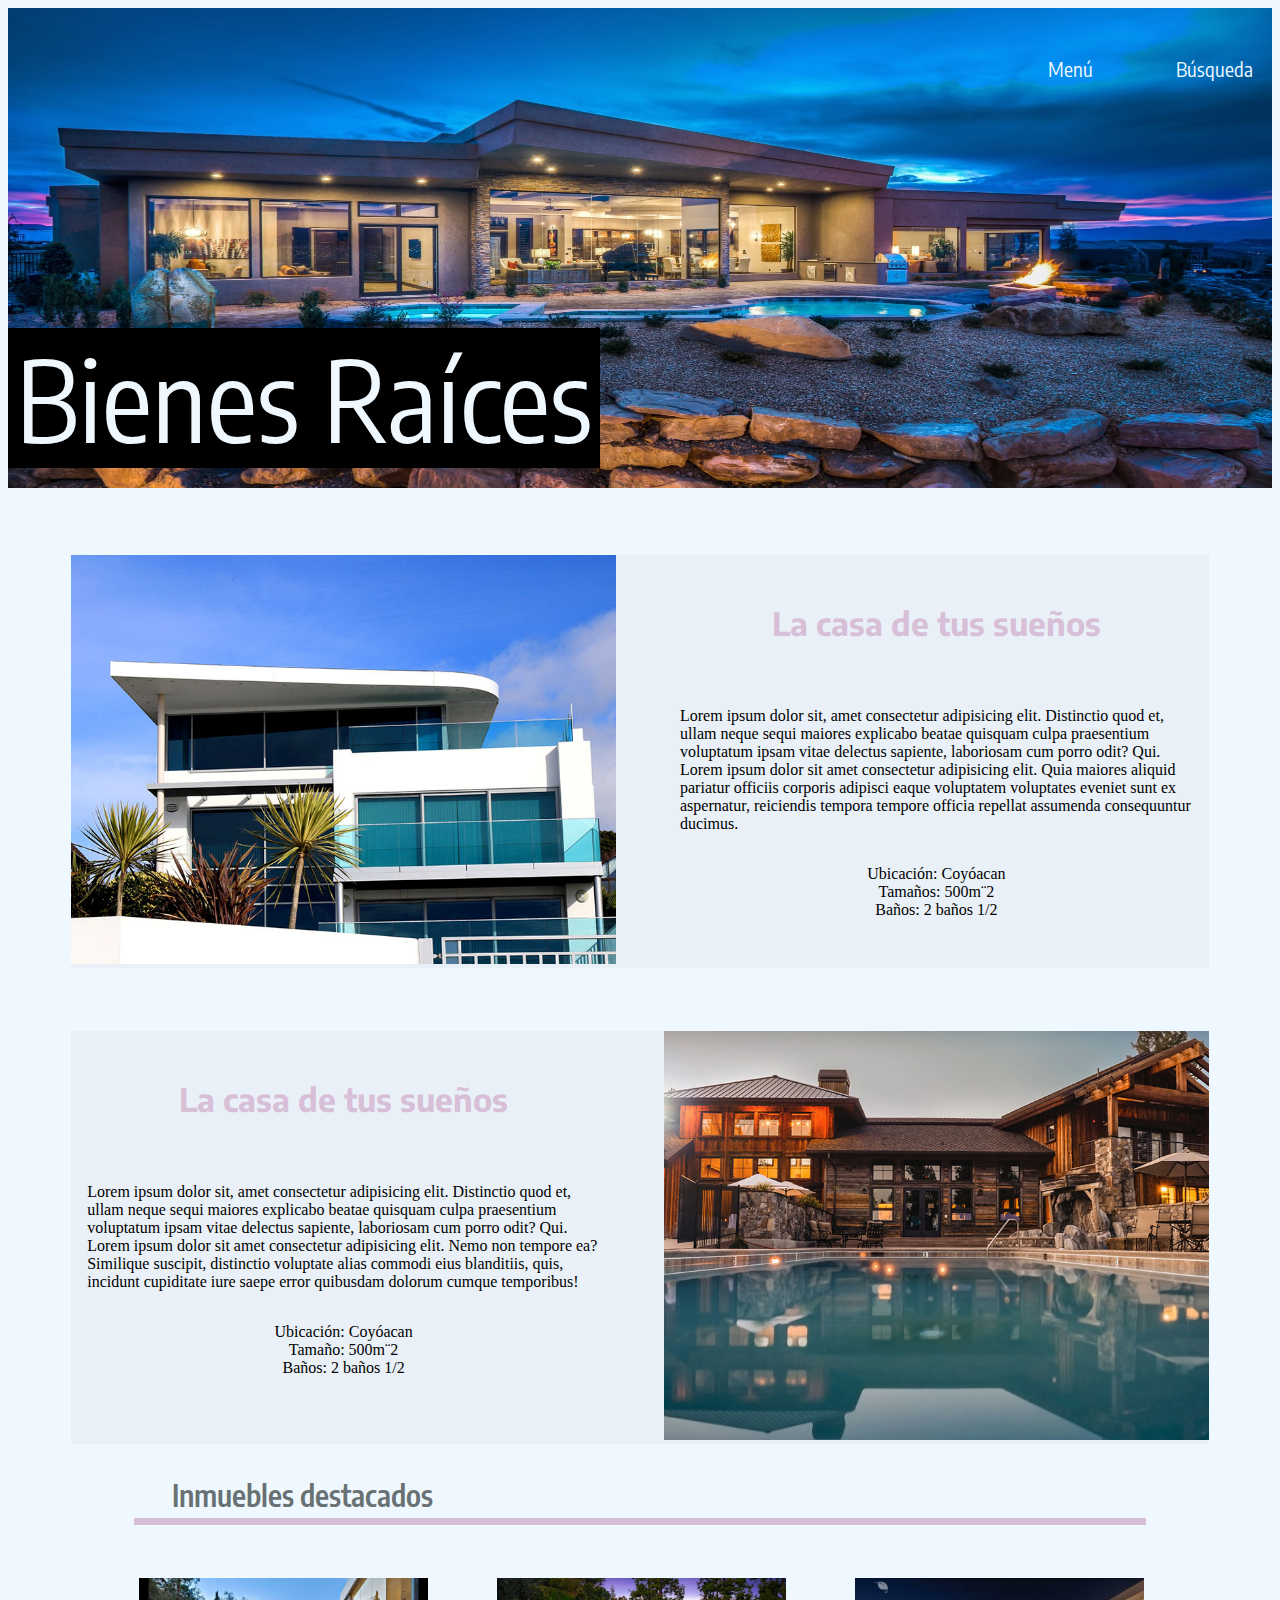
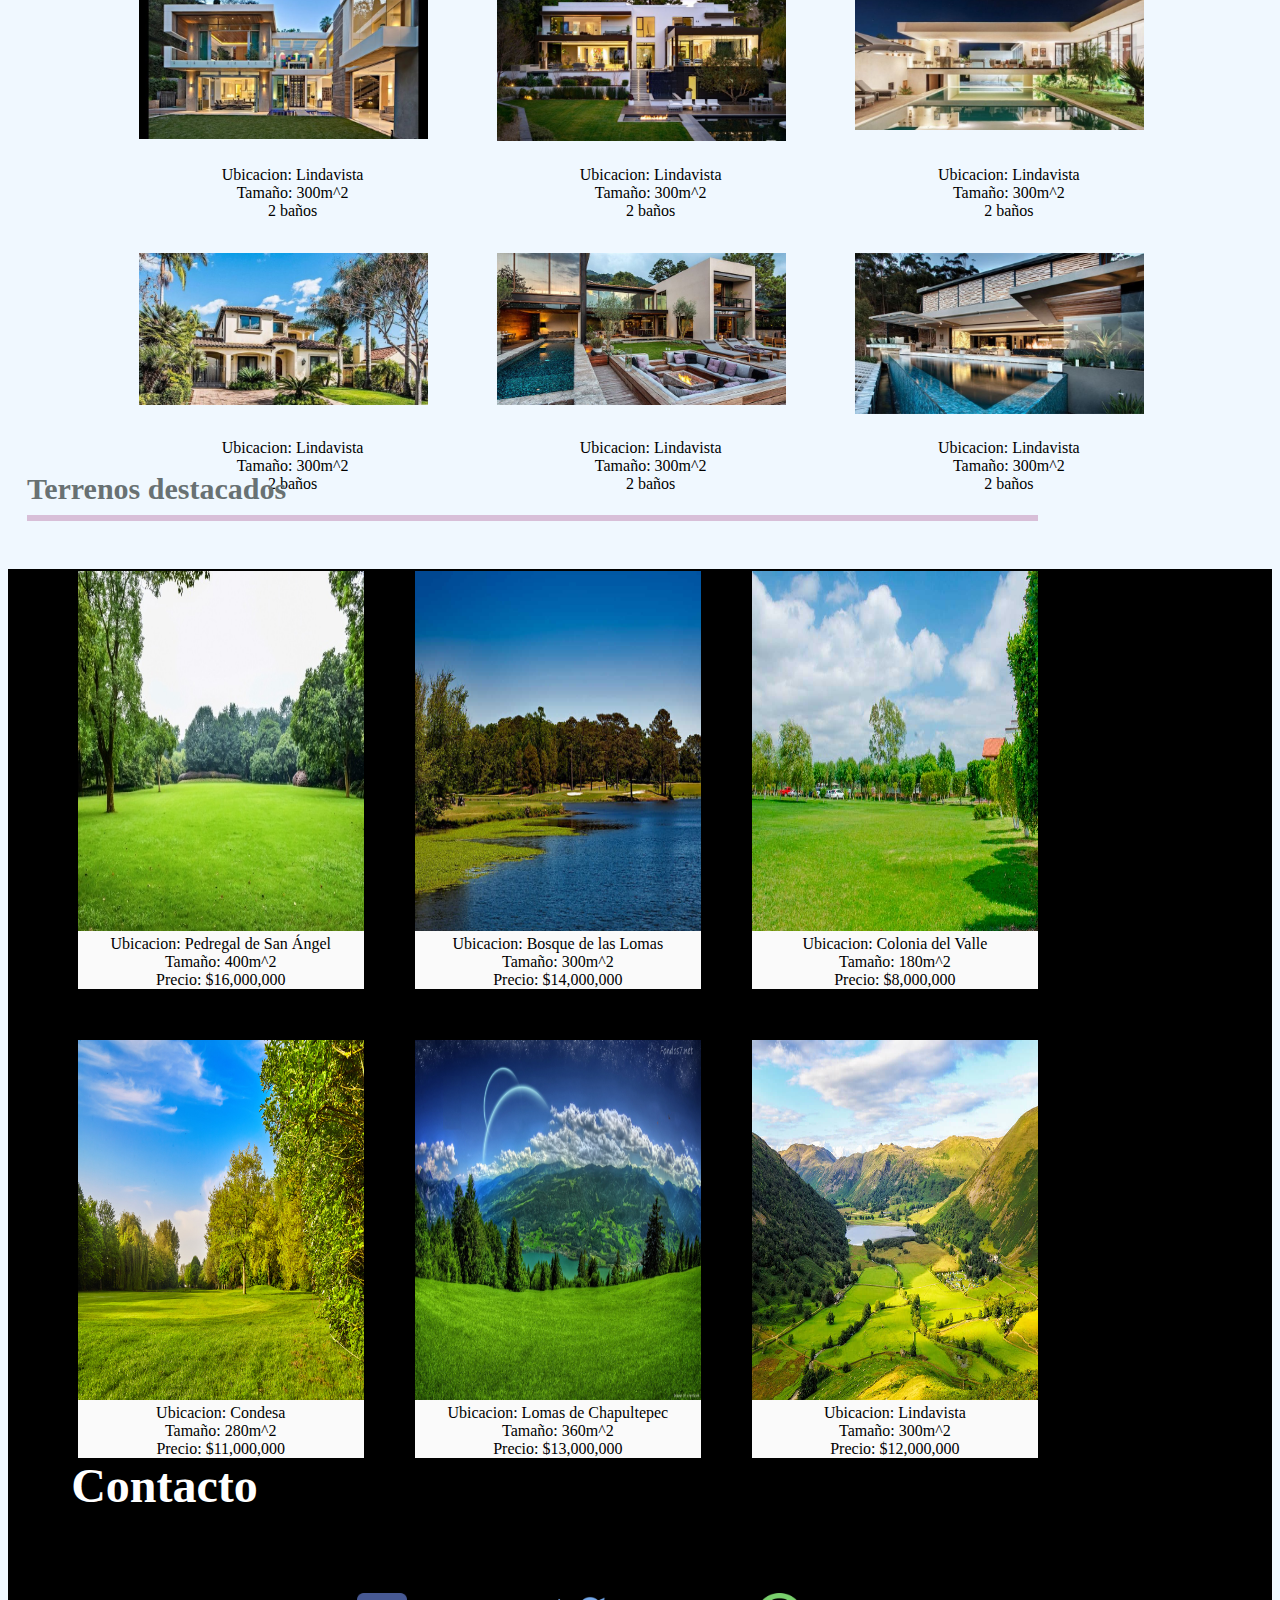
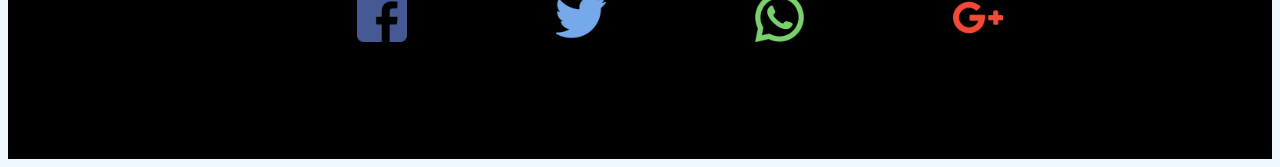
==== Bienes-Raices-Beta/index.html @ d8927351 "Versión Beta a Mejorar" ====
<!DOCTYPE html>
<html lang="en">

<head>
  <meta charset="UTF-8">
  <meta name="viewport" content="width=device-width, initial-scale=1.0">
  <title>Bienes Raíces</title>
  <link rel="stylesheet" href="css/style.css">
  <link href="https://fonts.googleapis.com/css2?family=Encode+Sans:wght@500&display=swap" rel="stylesheet">

</head>

<body>

  <header class="principal-content">
    <img src="images/header5.jpg" alt="">
    <div class="nav">
      <a href="#">Menú</a>
      <a href="#">Búsqueda</a>
    </div>
    <div class="title-container">
      <div class="title">
        <span>Bienes Raíces</span>
      </div>
    </div>
  </header>


  <section class="card-grid contenedor">
    <div>
      <img src="images/anuncio2.jpg" alt="">
    </div>
    <div class="texto">
      <h2>La casa de tus sueños</h2>
      <p>
        Lorem ipsum dolor sit, amet consectetur adipisicing elit. Distinctio quod et, ullam neque sequi maiores
        explicabo beatae quisquam culpa praesentium voluptatum ipsam vitae delectus sapiente, laboriosam cum porro odit?
        Qui. Lorem ipsum dolor sit amet consectetur
        adipisicing elit. Quia maiores aliquid pariatur officiis corporis adipisci eaque voluptatem voluptates eveniet
        sunt ex aspernatur, reiciendis tempora tempore officia repellat assumenda consequuntur ducimus.
      </p>
      <div class="date">
        <p>Ubicación: Coyóacan</p>
        <p>Tamaños: 500m¨2</p>
        <p>Baños: 2 baños 1/2</p>
      </div>
    </div>
  </section>

  <section class="card-grid contenedor">
    <div class="texto">
      <h2>La casa de tus sueños</h2>
      <p>
        Lorem ipsum dolor sit, amet consectetur adipisicing elit. Distinctio quod et, ullam neque sequi maiores
        explicabo beatae quisquam culpa praesentium voluptatum ipsam vitae delectus sapiente, laboriosam cum porro odit?
        Qui. Lorem ipsum dolor sit amet consectetur
        adipisicing elit. Nemo non tempore ea? Similique suscipit, distinctio voluptate alias commodi eius blanditiis,
        quis, incidunt cupiditate iure saepe error quibusdam dolorum cumque temporibus!
      </p>
      <div class="date">
        <p>Ubicación: Coyóacan</p>
        <p>Tamaño: 500m¨2</p>
        <p>Baños: 2 baños 1/2</p>
      </div>
    </div>
    <div>
      <img src="images/anuncio3.jpg" alt="">
    </div>
  </section>


  <section class="inmuebles">
    <div class="titulo-inmueble">
      <h3>Inmuebles destacados</h3>
      <div class="rayita"></div>
    </div>
    <div class="inmueble-destacado">
      <div class="inmueble-destacado-card">
        <div class="inmueble-destacado-card-img-1">
          <img src="images/casa4.jpg" alt="" />
        </div>
        <div class="inmueble-destacado-card-txt">
          <span>Ubicacion: Lindavista</span><br />
          <span>Tamaño: 300m^2</span><br />
          <span>2 baños</span><br />
        </div>
      </div>
      <div class="inmueble-destacado-card">
        <div class="inmueble-destacado-card-img-2">
          <img src="images/casa5.jpg" alt="" />
        </div>
        <div class="inmueble-destacado-card-txt">
          <span>Ubicacion: Lindavista</span><br />
          <span>Tamaño: 300m^2</span><br />
          <span>2 baños</span><br />
        </div>
      </div>
      <div class="inmueble-destacado-card">
        <div class="inmueble-destacado-card-img-3">
          <img src="images/casa6.jpg" alt="" />
        </div>
        <div class="inmueble-destacado-card-txt">
          <span>Ubicacion: Lindavista</span><br />
          <span>Tamaño: 300m^2</span><br />
          <span>2 baños</span><br />
        </div>
      </div>
      <div class="clear"></div>
    </div>

    <div class="inmueble-destacado">
      <div class="inmueble-destacado-card">
        <div class="inmueble-destacado-card-img-4">
          <img src="images/casa1.jpg" alt="" />
        </div>
        <div class="inmueble-destacado-card-txt">
          <span>Ubicacion: Lindavista</span><br />
          <span>Tamaño: 300m^2</span><br />
          <span>2 baños</span><br />
        </div>
      </div>
      <div class="inmueble-destacado-card">
        <div class="inmueble-destacado-card-img-5">
          <img src="images/casa2.jpg" alt="" />
        </div>
        <div class="inmueble-destacado-card-txt">
          <span>Ubicacion: Lindavista</span><br />
          <span>Tamaño: 300m^2</span><br />
          <span>2 baños</span><br />
        </div>
      </div>
      <div class="inmueble-destacado-card">
        <div class="inmueble-destacado-card-img-6">
          <img src="images/casa3.jpg" alt="" />
        </div>
        <div class="inmueble-destacado-card-txt">
          <span>Ubicacion: Lindavista</span><br />
          <span>Tamaño: 300m^2</span><br />
          <span>2 baños</span><br />
        </div>
      </div>
      <div class="clear"></div>
    </div>
    <div class="clear"></div>
  </section>


  <section class="terrenosG">

    <div class="terrenos">

      <div class="titulo-inmueble">
        <h3>Terrenos destacados</h3>
        <div class="rayita"></div>
      </div>
      <div class="inmueble-destacado">
        <div class="inmueble-destacado-card">
          <div class="inmueble-destacado-card-img">
            <img src="images/Terreno1.jpg" alt="" />
          </div>
          <div class="inmueble-destacado-card-txt">
            <span>Ubicacion: Pedregal de San Ángel</span><br />
            <span>Tamaño: 400m^2</span><br />
            <span>Precio: $16,000,000</span><br />
          </div>
        </div>
        <div class="inmueble-destacado-card">
          <div class="inmueble-destacado-card-img">
            <img src="images/Terreno2.jpg" alt="" />
          </div>
          <div class="inmueble-destacado-card-txt">
            <span>Ubicacion: Bosque de las Lomas</span><br />
            <span>Tamaño: 300m^2</span><br />
            <span>Precio: $14,000,000</span><br />
          </div>
        </div>
        <div class="inmueble-destacado-card">
          <div class="inmueble-destacado-card-img">
            <img src="images/Terreno3.jpg" alt="" />
          </div>
          <div class="inmueble-destacado-card-txt">
            <span>Ubicacion: Colonia del Valle</span><br />
            <span>Tamaño: 180m^2</span><br />
            <span>Precio: $8,000,000</span><br />
          </div>
        </div>
        <div class="clear"></div>
      </div>
      <div class="inmueble-destacado">
        <div class="inmueble-destacado-card">
          <div class="inmueble-destacado-card-img">
            <img src="images/Terreno4.jpg" alt="" />
          </div>
          <div class="inmueble-destacado-card-txt">
            <span>Ubicacion: Condesa</span><br />
            <span>Tamaño: 280m^2</span><br />
            <span>Precio: $11,000,000</span><br />
          </div>
        </div>
        <div class="inmueble-destacado-card">
          <div class="inmueble-destacado-card-img">
            <img src="images/Terreno5.jpg" alt="" />
          </div>
          <div class="inmueble-destacado-card-txt">
            <span>Ubicacion: Lomas de Chapultepec</span><br />
            <span>Tamaño: 360m^2</span><br />
            <span>Precio: $13,000,000</span><br />
          </div>
        </div>
        <div class="inmueble-destacado-card">
          <div class="inmueble-destacado-card-img">
            <img src="images/Terreno6.jpg" alt="" />
          </div>
          <div class="inmueble-destacado-card-txt">
            <span>Ubicacion: Lindavista</span><br />
            <span>Tamaño: 300m^2</span><br />
            <span>Precio: $12,000,000</span><br />
          </div>
        </div>
        <div class="clear"></div>
      </div>
      <div class="clear"></div>

    </div>
  </section>

</body>

<footer>
  <div class="contenedor cnt">
      <h3>Contacto</h3>
      <a href="#">
          <img src="images/facebook.png" alt="">
      </a>
      <a href="#">
          <img src="images/twitter.png" alt="">
      </a>
      <a href="#">
          <img src="images/whatsapp.png" alt="">
      </a>
      <a href="#">
          <img src="images/google-mas.png" alt="">
      </a>
  </div>
</footer>

</html>
---- Bienes-Raices-Beta/css/style.css ----
@import url('https://fonts.googleapis.com/css2?family=Encode+Sans+Condensed:wght@500&display=swap');

/* GLOBALES */
html {
    box-sizing: border-box;
}

*,
*:before,
*:after {
    box-sizing: inherit;
}

body {
    background-color: aliceblue;
}

/* VANE */
.principal-content img {
    width: 100%;
    height: 30rem;
}

.principal-content {
    position: relative;
    font-family: 'Encode Sans Condensed', sans-serif;
}

.title-container {
    display: flex;
    align-items: flex-start;
    justify-content: flex-start;
}

.title {
    position: absolute;
    top: 20rem;
    background-color: black;
}

.title span {
    font-size: 7rem;
    color: aliceblue;
    padding-left: 8px;
    padding-right: 8px;
}

a {
    text-decoration: none;
    color: aliceblue;
    font-size: 20px;
    padding-left: 5rem;
}

.nav {
    position: absolute;
    top: 3rem;
    left: 60rem;
}

/* PEDRO */
.contenedor {
    max-width: 1220px;
    width: 90%;
    margin: 0 auto;
}

h2 {
    font-family: 'Encode Sans', sans-serif;
}

img {
    max-width: 100%;
}

.card-grid {
    display: grid;
    grid-template-columns: repeat(2, 1fr);
    column-gap: 3rem;
    background-color: rgba(194, 193, 193, 0.123);
    margin-bottom: 2rem;
    margin-top: 5%;
}

.texto p,
h2 {
    margin-top: 3rem;
}

.texto p {
    color: black;
    padding: 1rem;
}

.date p {
    padding: 0;
    margin: 0;
    text-align: center;
}

.texto h2 {
    color: Thistle;
    font-size: 2rem;
    text-align: center;
}

.cnt h3 {
    color: white;
    text-align: start;
    font-size: 3rem;
    padding-top: 2rem;
}

/* FABY */
.inmuebles div.titulo-inmueble h3 {
    margin-top: 2%;
    margin-left: 13%;
    font-size: 30px;
    font-weight: 600;
    color: #687173;
    font-family: "Encode Sans Condensed", sans-serif;
}

.inmuebles div.titulo-inmueble div.rayita {
    width: 80%;
    margin-top: -2%;
    margin-left: 10%;
    background-color: #d8bfd8;
    padding-bottom: 0.5%;
}

.inmuebles div.inmueble-destacado {
    display: flex;
    width: 85%;
    float: left;
    box-sizing: border-box;
    margin-left: 5.5%;
    margin-right: 5.5%;
}

.inmuebles div.inmueble-destacado div.inmueble-destacado-card {
    width: 33.33%;
    box-sizing: border-box;
    margin: 0 auto;
    margin-top: 5%;
    margin-left: 5%;
}

.inmuebles div.inmueble-destacado div.inmueble-destacado-card div.inmueble-destacado-card-img-1 {
    width: 100%;
    height: 85%;
    border: #687173;
}

.inmuebles div.inmueble-destacado div.inmueble-destacado-card div.inmueble-destacado-card-img-2 {
    width: 100%;
    height: 85%;
}

.inmuebles div.inmueble-destacado div.inmueble-destacado-card div.inmueble-destacado-card-img-3 {
    width: 100%;
    height: 85%;
}

.inmuebles div.inmueble-destacado div.inmueble-destacado-card div.inmueble-destacado-card-img-4 {
    width: 100%;
    height: 85%;
}

.inmuebles div.inmueble-destacado div.inmueble-destacado-card div.inmueble-destacado-card-img-5 {
    width: 100%;
    height: 85%;
}

.inmuebles div.inmueble-destacado div.inmueble-destacado-card div.inmueble-destacado-card-img-6 {
    width: 100%;
    height: 85%;
}

.inmuebles div.inmueble-destacado div.inmueble-destacado-card div.inmueble-destacado-card-img-1 img {
    width: 95%;
    height: 161px;
    margin-left: 2.5%;
    object-fit: cover;
}

.inmuebles div.inmueble-destacado div.inmueble-destacado-card div.inmueble-destacado-card-img-2 img {
    width: 95%;
    height: auto;
    margin-left: 2.5%;
    object-fit: fill;
}

.inmuebles div.inmueble-destacado div.inmueble-destacado-card div.inmueble-destacado-card-img-3 img {
    width: 95%;
    height: auto;
    margin-left: 2.5%;
    object-fit: cover;
}

.inmuebles div.inmueble-destacado div.inmueble-destacado-card div.inmueble-destacado-card-img-4 img {
    width: 95%;
    height: auto;
    margin-left: 2.5%;
    object-fit: cover;
}

.inmuebles div.inmueble-destacado div.inmueble-destacado-card div.inmueble-destacado-card-img-5 img {
    width: 95%;
    height: auto;
    margin-left: 2.5%;
    object-fit: cover;
}

.inmuebles div.inmueble-destacado div.inmueble-destacado-card div.inmueble-destacado-card-img-6 img {
    width: 95%;
    height: 161px;
    margin-left: 2.5%;
    object-fit: cover;
}

.inmuebles div.inmueble-destacado div.inmueble-destacado-card div.inmueble-destacado-card-txt {
    margin-left: 6%;
    text-align: center;
}

/* KAREN */

.terrenos div.terrenosG {
    display: flex;
    justify-content: center;
    margin-top: 20%;
}

.terrenos {
    width: 80%;
    margin-left: 1.5%;
}

.terrenos div.titulo-inmueble h3 {
    margin-top: 2%;
    font-family: 'Arima Madurai', cursive;
    font-size: 30px;
    font-weight: 600;
    color: #687173;
}

.terrenos div.titulo-inmueble div.rayita {
    width: 100%;
    margin-top: -2%;
    background-color: Thistle;
    padding-bottom: 0.5%;
}

.terrenos div.inmueble-destacado {
    display: flex;
    width: 100%;
    float: left;
    box-sizing: border-box;
}

.terrenos div.inmueble-destacado div.inmueble-destacado-card {
    width: 33.33%;
    box-sizing: border-box;

    margin-top: 5%;
    margin-left: 5%;
    background-color: #fafafa;
}

.terrenos div.inmueble-destacado div.inmueble-destacado-card div.inmueble-destacado-card-img {
    width: 100%;
}

.terrenos div.inmueble-destacado div.inmueble-destacado-card div.inmueble-destacado-card-img img {
    width: 100%;
    height: 40vh;

}

.terrenos div.inmueble-destacado div.inmueble-destacado-card div.inmueble-destacado-card-txt {
    font-family: 'Libre Baskerville', serif;
    text-align: center;
}

/* Footer */
footer {
    background-color: black;
}

footer a {
    text-decoration: none;
    margin: 0;
}

footer a img {
    width: 10%;
    justify-content: center;
    padding: 2rem;
    margin: 0;
    padding-bottom: 7rem;
}

.cnt {
    text-align: center;
}
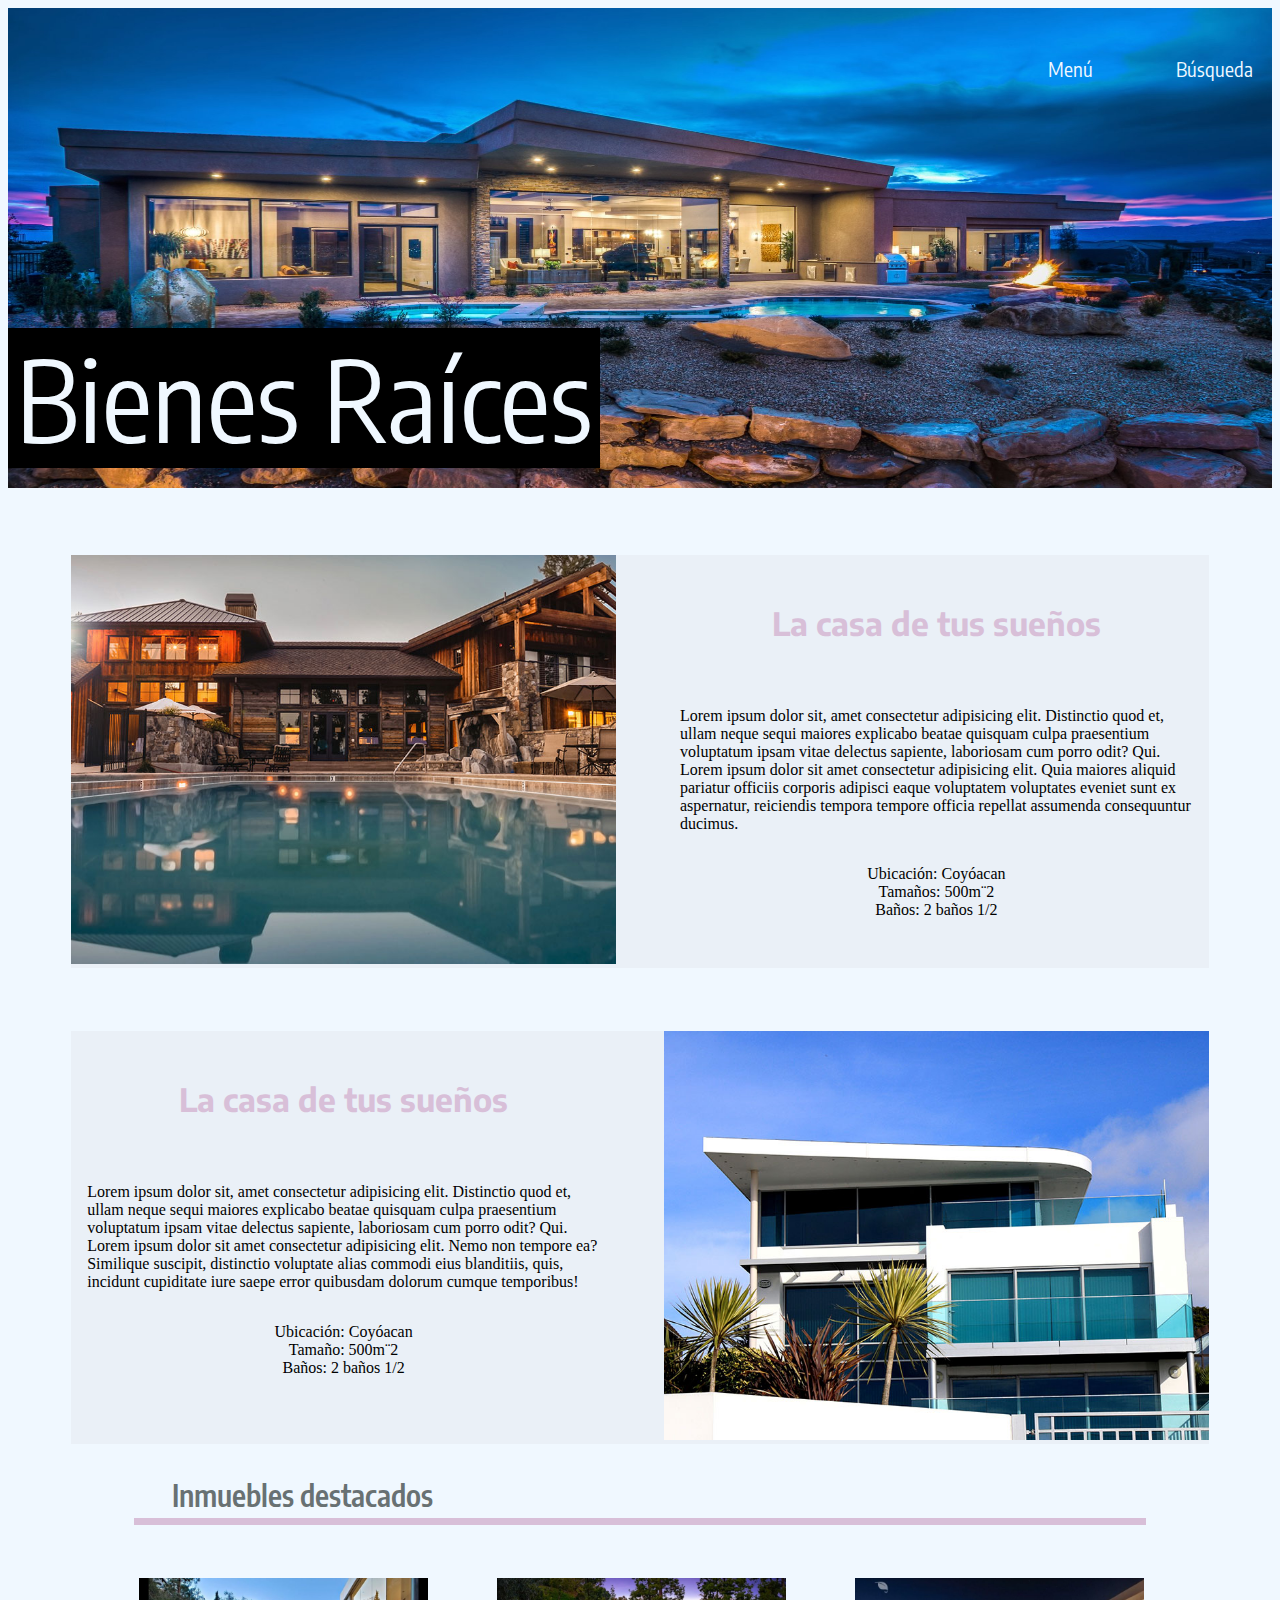
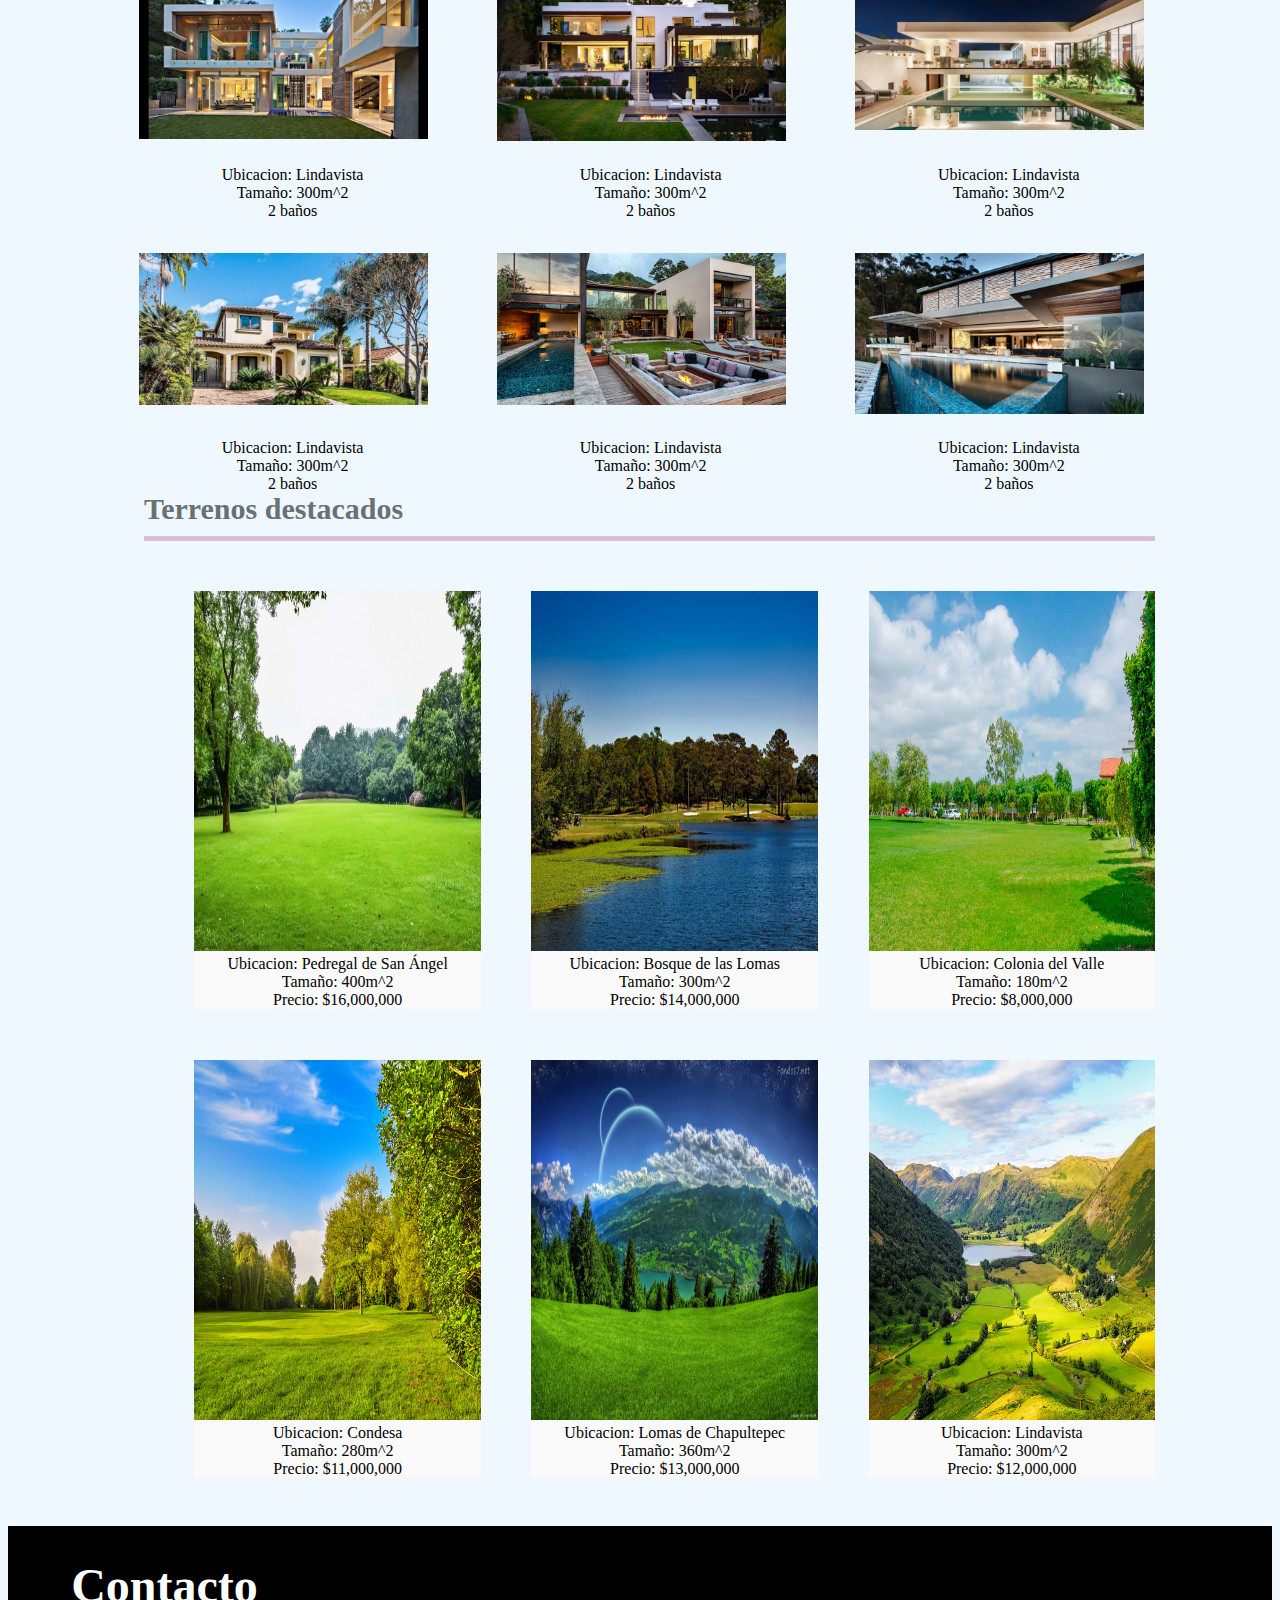
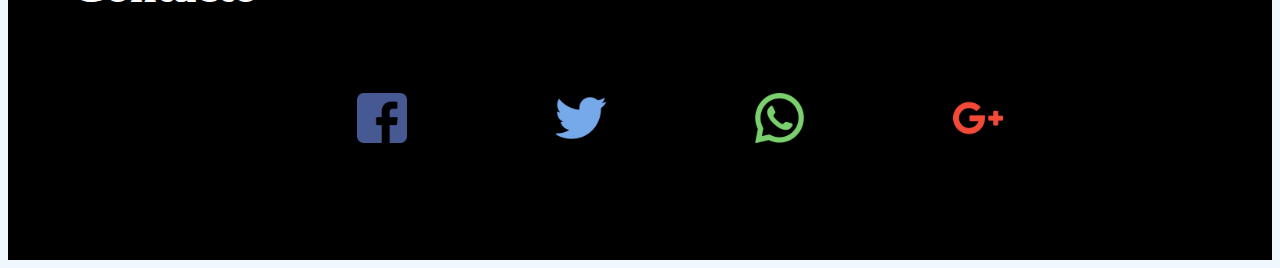
==== commit 7383bec3: "Versión Beta Modificación de errores" ====
--- a/Bienes-Raices-Beta/index.html
+++ b/Bienes-Raices-Beta/index.html
@@ -11,7 +11,7 @@
 </head>
 
 <body>
-
+  <!-- VANE -->
   <header class="principal-content">
     <img src="images/header5.jpg" alt="">
     <div class="nav">
@@ -25,10 +25,10 @@
     </div>
   </header>
 
-
+  <!-- PEDRO -->
   <section class="card-grid contenedor">
     <div>
-      <img src="images/anuncio2.jpg" alt="">
+      <img src="images/anuncio3.jpg" alt="">
     </div>
     <div class="texto">
       <h2>La casa de tus sueños</h2>
@@ -64,11 +64,11 @@
       </div>
     </div>
     <div>
-      <img src="images/anuncio3.jpg" alt="">
-    </div>
-  </section>
-
-
+      <img src="images/anuncio2.jpg" alt="">
+    </div>
+  </section>
+
+  <!-- FABY -->
   <section class="inmuebles">
     <div class="titulo-inmueble">
       <h3>Inmuebles destacados</h3>
@@ -144,7 +144,9 @@
     <div class="clear"></div>
   </section>
 
-
+  <div class="clear"></div>
+
+  <!-- KAREN -->
   <section class="terrenosG">
 
     <div class="terrenos">
@@ -223,24 +225,23 @@
 
     </div>
   </section>
-
 </body>
 
 <footer>
   <div class="contenedor cnt">
-      <h3>Contacto</h3>
-      <a href="#">
-          <img src="images/facebook.png" alt="">
-      </a>
-      <a href="#">
-          <img src="images/twitter.png" alt="">
-      </a>
-      <a href="#">
-          <img src="images/whatsapp.png" alt="">
-      </a>
-      <a href="#">
-          <img src="images/google-mas.png" alt="">
-      </a>
+    <h3>Contacto</h3>
+    <a href="#">
+      <img src="images/facebook.png" alt="">
+    </a>
+    <a href="#">
+      <img src="images/twitter.png" alt="">
+    </a>
+    <a href="#">
+      <img src="images/whatsapp.png" alt="">
+    </a>
+    <a href="#">
+      <img src="images/google-mas.png" alt="">
+    </a>
   </div>
 </footer>
 
--- a/Bienes-Raices-Beta/css/style.css
+++ b/Bienes-Raices-Beta/css/style.css
@@ -26,12 +26,6 @@
     font-family: 'Encode Sans Condensed', sans-serif;
 }
 
-.title-container {
-    display: flex;
-    align-items: flex-start;
-    justify-content: flex-start;
-}
-
 .title {
     position: absolute;
     top: 20rem;
@@ -41,8 +35,7 @@
 .title span {
     font-size: 7rem;
     color: aliceblue;
-    padding-left: 8px;
-    padding-right: 8px;
+    padding: 0 8px 0 8px;
 }
 
 a {
@@ -111,7 +104,8 @@
     padding-top: 2rem;
 }
 
-/* FABY */
+ /* FABY */
+ 
 .inmuebles div.titulo-inmueble h3 {
     margin-top: 2%;
     margin-left: 13%;
@@ -146,6 +140,7 @@
     margin-left: 5%;
 }
 
+
 .inmuebles div.inmueble-destacado div.inmueble-destacado-card div.inmueble-destacado-card-img-1 {
     width: 100%;
     height: 85%;
@@ -222,65 +217,65 @@
 .inmuebles div.inmueble-destacado div.inmueble-destacado-card div.inmueble-destacado-card-txt {
     margin-left: 6%;
     text-align: center;
-}
-
-/* KAREN */
-
-.terrenos div.terrenosG {
+} 
+
+.clear{
+    clear: both;
+}
+
+ /* KAREN */
+ .terrenosG{
     display: flex;
     justify-content: center;
-    margin-top: 20%;
-}
-
-.terrenos {
+}
+
+.terrenos{
     width: 80%;
     margin-left: 1.5%;
 }
 
 .terrenos div.titulo-inmueble h3 {
-    margin-top: 2%;
-    font-family: 'Arima Madurai', cursive;
-    font-size: 30px;
-    font-weight: 600;
-    color: #687173;
-}
-
+  margin-top: 2%;
+  font-family: 'Arima Madurai', cursive;
+  font-size: 30px;
+  font-weight: 600;
+  color: #687173;
+}
 .terrenos div.titulo-inmueble div.rayita {
-    width: 100%;
-    margin-top: -2%;
-    background-color: Thistle;
-    padding-bottom: 0.5%;
-}
-
+  width: 100%;
+  margin-top: -2%;
+  background-color: Thistle;
+  padding-bottom: 0.5%;
+}
 .terrenos div.inmueble-destacado {
-    display: flex;
-    width: 100%;
-    float: left;
-    box-sizing: border-box;
-}
-
+  display: flex;
+  width: 100%;
+  float: left;
+  box-sizing: border-box;
+}
 .terrenos div.inmueble-destacado div.inmueble-destacado-card {
-    width: 33.33%;
-    box-sizing: border-box;
-
-    margin-top: 5%;
-    margin-left: 5%;
-    background-color: #fafafa;
-}
-
-.terrenos div.inmueble-destacado div.inmueble-destacado-card div.inmueble-destacado-card-img {
-    width: 100%;
-}
-
-.terrenos div.inmueble-destacado div.inmueble-destacado-card div.inmueble-destacado-card-img img {
-    width: 100%;
-    height: 40vh;
-
-}
-
-.terrenos div.inmueble-destacado div.inmueble-destacado-card div.inmueble-destacado-card-txt {
-    font-family: 'Libre Baskerville', serif;
-    text-align: center;
+  width: 33.33%;
+  box-sizing: border-box;
+  
+  margin-top: 5%;
+  margin-left: 5%;
+  background-color: #fafafa;
+}
+
+.terrenos div.inmueble-destacado div.inmueble-destacado-card 
+div.inmueble-destacado-card-img {
+  width: 100%;
+}
+.terrenos div.inmueble-destacado div.inmueble-destacado-card 
+div.inmueble-destacado-card-img img {
+  width: 100%;
+  height: 40vh;
+
+}
+.terrenos div.inmueble-destacado div.inmueble-destacado-card
+  div.inmueble-destacado-card-txt {
+  font-family: 'Libre Baskerville', serif;
+  text-align: center;
 }
 
 /* Footer */
